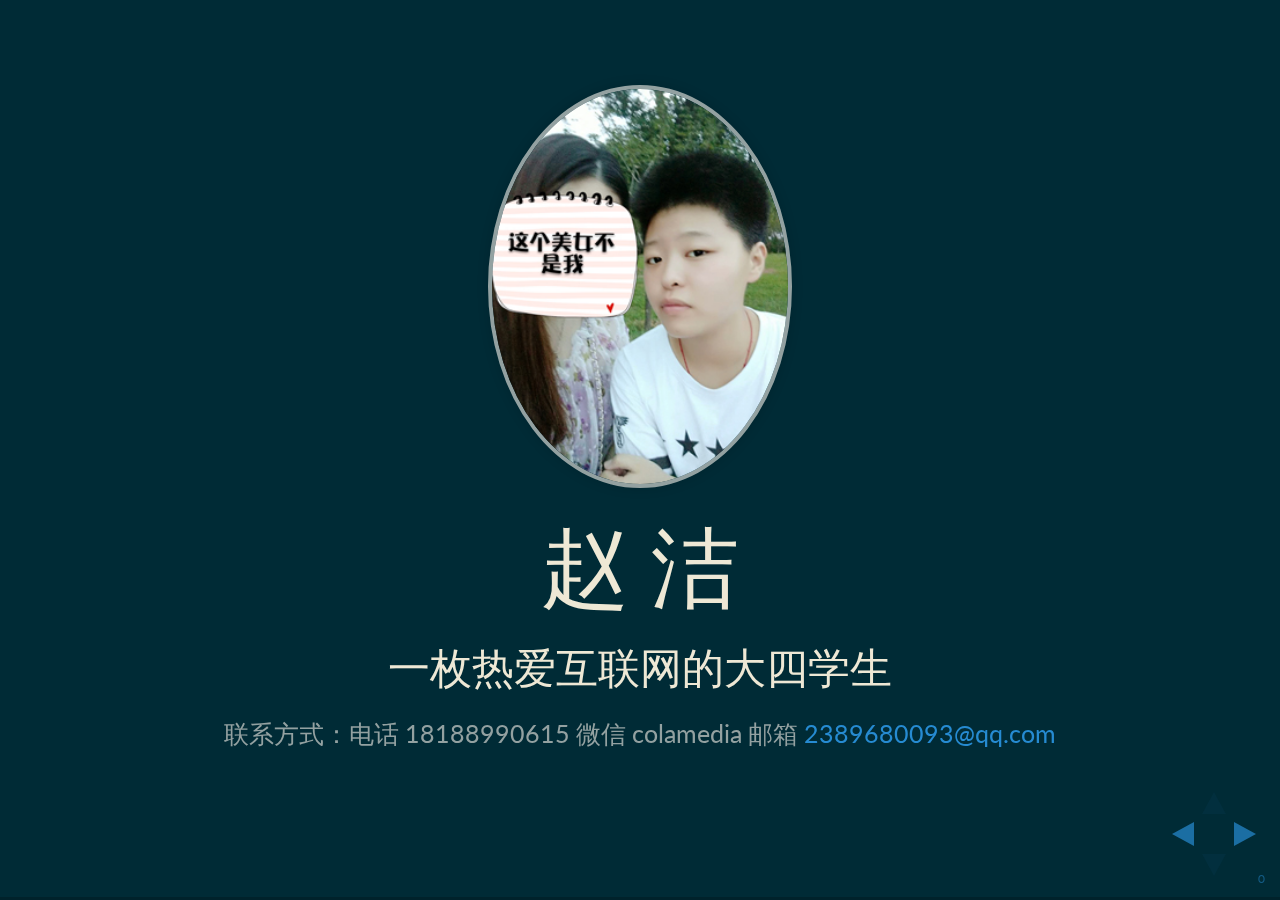
==== instruction/instruction.html @ 1c8920a0 "update 2.0" ====
<!doctype html>
<html lang="en">

	<head>
		<meta charset="utf-8">

		<title>简历</title>

		<meta name="description" content="A resume of ZhaoJie and thanks for reveal.js framework">
		<meta name="author" content="zhaoJie">

		<meta name="apple-mobile-web-app-capable" content="yes" />
		<meta name="apple-mobile-web-app-status-bar-style" content="black-translucent" />

		<meta name="viewport" content="width=device-width, initial-scale=1.0, maximum-scale=1.0, user-scalable=no, minimal-ui">

		<link rel="stylesheet" href="css/reveal.css">
		<link rel="stylesheet" href="css/theme/moon.css" id="theme">

		<!-- Printing and PDF exports -->
		<script>
			var link = document.createElement( 'link' );
			link.rel = 'stylesheet';
			link.type = 'text/css';
			link.href = window.location.search.match( /print-pdf/gi ) ? 'css/print/pdf.css' : 'css/print/paper.css';
			document.getElementsByTagName( 'head' )[0].appendChild( link );
		</script>

		<!--[if lt IE 9]>
		<script src="lib/js/html5shiv.js"></script>
		<![endif]-->
	</head>

	<body>

		<div class="reveal">
			<div class="slides">
				<section>
					<img src="images/me.jpg" />
					<h2>赵 洁</h2>
					<h4>一枚热爱互联网的大四学生</h4>
					<p>
						<small>联系方式：电话 18188990615 微信 colamedia 邮箱 <a href="mailto:2389680093@qq.com">2389680093@qq.com</a></small>
					</p>
				</section>

				<section>
					<h2>学习经历</h2>
					<h4>湖南师范大学<br/>
						新媒体与信息网络专业（2012-2016）</h4>
					<p>主要课程：网络技术基础、移动互联网技术、网页设计、Access数据库、C语言；传播统计学、新媒体理论、网络互动、网络传播学、新媒体经营、电子商务；Photoshop图像处理、3DMAX动画制作、视频剪辑与后期特效等；</p>
				
				</section>
					<section>
						<h2>已学的前端技能</h2>
						<p>HTML、CSS(3)、javascript</p>
						<p>可快速的手写代码(通常用sublime text3)将设计稿转成网页，并添加网页交互</p>
					</section>
				<section>
					<h2>证书与荣誉</h2>
					<p>
						全国计算机等考二级C语言、全国计算机等考二级vfp数据库、全国计算机等考二级web程序设计（自学考了91）；英语六级；省级学术刊物发表关于新媒体论文；
					</p>
				</section>

				<section>
					<h2>实习经历</h2>
					<p>
						<em>2014.7-2014.9</em>　在长沙南广互动有限公司实习网页设计
					</p>
					<p>
					<em>2015.5-2015.8</em>　在湖南广电总台实习新媒体运营　　　
					</p>
					<p>
					<em>2014.5-2014.7</em>　在湖南大学千年弦歌团队做前端开发　
					</p>
				</section>

				<section>
					<h2>其它说明</h2>
					<p class="ano_instruction">
						学习前端的道路上看过很多国内普及前端的书和视频教程，也啃过国外的大部头。然而，自学get到的知识像一粒粒珠子一样分散且进步较慢，希望芒果能给予我一个关于前端开发的实习机会，我一定带着十二分热情参与到部门工作中，踏实认真的完成每一个任务，使知识珠子能够通过实践经验串联起来。
					</p>
					<p class="ano_instruction">PS.大四11月底开学，且开学后仅每周五下午有课，因此可跟团队长期实习。</p>
				</section>
				<section style="text-align: left;">
					<h1>Thanks!</h1>
					<h3>真诚希望HR能给我一个实习的机会，加入到芒果大家庭中，让梦想在芒果启航。</h3>
				</section>
			</div>
		</div>

		<script src="lib/js/head.min.js"></script>
		<script src="js/reveal.js"></script>

		<script>

			// Full list of configuration options available at:
			// https://github.com/hakimel/reveal.js#configuration
			Reveal.initialize({
				controls: true,
				progress: true,
				history: true,
				center: true,

				transition: 'slide', // none/fade/slide/convex/concave/zoom
 // Enable slide navigation via mouse wheel
                mouseWheel: true,
				loop: true,
                slideNumber: true,
				// Optional reveal.js plugins
				dependencies: [
					{ src: 'lib/js/classList.js', condition: function() { return !document.body.classList; } },
					{ src: 'plugin/markdown/marked.js', condition: function() { return !!document.querySelector( '[data-markdown]' ); } },
					{ src: 'plugin/markdown/markdown.js', condition: function() { return !!document.querySelector( '[data-markdown]' ); } },
					{ src: 'plugin/highlight/highlight.js', async: true, condition: function() { return !!document.querySelector( 'pre code' ); }, callback: function() { hljs.initHighlightingOnLoad(); } },
					{ src: 'plugin/zoom-js/zoom.js', async: true },
					{ src: 'plugin/notes/notes.js', async: true }
				]
			});

		</script>

	</body>
</html>
---- instruction/css/reveal.css ----
/*!
 * reveal.js
 * http://lab.hakim.se/reveal-js
 * MIT licensed
 *
 * Copyright (C) 2015 Hakim El Hattab, http://hakim.se
 */
/*********************************************
 * RESET STYLES
 *********************************************/
html, body, .reveal div, .reveal span, .reveal applet, .reveal object, .reveal iframe, .reveal h1, .reveal h2, .reveal h3, .reveal h4, .reveal h5, .reveal h6, .reveal p, .reveal blockquote, .reveal pre, .reveal a, .reveal abbr, .reveal acronym, .reveal address, .reveal big, .reveal cite, .reveal code, .reveal del, .reveal dfn, .reveal em, .reveal img, .reveal ins, .reveal kbd, .reveal q, .reveal s, .reveal samp, .reveal small, .reveal strike, .reveal strong, .reveal sub, .reveal sup, .reveal tt, .reveal var, .reveal b, .reveal u, .reveal center, .reveal dl, .reveal dt, .reveal dd, .reveal ol, .reveal ul, .reveal li, .reveal fieldset, .reveal form, .reveal label, .reveal legend, .reveal table, .reveal caption, .reveal tbody, .reveal tfoot, .reveal thead, .reveal tr, .reveal th, .reveal td, .reveal article, .reveal aside, .reveal canvas, .reveal details, .reveal embed, .reveal figure, .reveal figcaption, .reveal footer, .reveal header, .reveal hgroup, .reveal menu, .reveal nav, .reveal output, .reveal ruby, .reveal section, .reveal summary, .reveal time, .reveal mark, .reveal audio, video {
  margin: 0;
  padding: 0;
  border: 0;
  font-size: 100%;
  font: inherit;
  vertical-align: baseline; }

.reveal article, .reveal aside, .reveal details, .reveal figcaption, .reveal figure, .reveal footer, .reveal header, .reveal hgroup, .reveal menu, .reveal nav, .reveal section {
  display: block; }

/*********************************************
 * GLOBAL STYLES
 *********************************************/
html, body {
  width: 100%;
  height: 100%;
  overflow: hidden; }

body {
  position: relative;
  line-height: 1;
  background-color: #fff;
  color: #000; }

::-moz-selection {
  background: #FF5E99;
  color: #fff;
  text-shadow: none; }

::selection {
  background: #FF5E99;
  color: #fff;
  text-shadow: none; }

/*********************************************
 * VIEW FRAGMENTS
 *********************************************/
.reveal .slides section .fragment {
  opacity: 0;
  visibility: hidden;
  -webkit-transition: all 0.2s ease;
          transition: all 0.2s ease; }
  .reveal .slides section .fragment.visible {
    opacity: 1;
    visibility: visible; }

.reveal .slides section .fragment.grow {
  opacity: 1;
  visibility: visible; }
  .reveal .slides section .fragment.grow.visible {
    -webkit-transform: scale(1.3);
        -ms-transform: scale(1.3);
            transform: scale(1.3); }

.reveal .slides section .fragment.shrink {
  opacity: 1;
  visibility: visible; }
  .reveal .slides section .fragment.shrink.visible {
    -webkit-transform: scale(0.7);
        -ms-transform: scale(0.7);
            transform: scale(0.7); }

.reveal .slides section .fragment.zoom-in {
  -webkit-transform: scale(0.1);
      -ms-transform: scale(0.1);
          transform: scale(0.1); }
  .reveal .slides section .fragment.zoom-in.visible {
    -webkit-transform: scale(1);
        -ms-transform: scale(1);
            transform: scale(1); }

.reveal .slides section .fragment.roll-in {
  -webkit-transform: rotateX(90deg);
          transform: rotateX(90deg); }
  .reveal .slides section .fragment.roll-in.visible {
    -webkit-transform: rotateX(0);
            transform: rotateX(0); }

.reveal .slides section .fragment.fade-out {
  opacity: 1;
  visibility: visible; }
  .reveal .slides section .fragment.fade-out.visible {
    opacity: 0;
    visibility: hidden; }

.reveal .slides section .fragment.semi-fade-out {
  opacity: 1;
  visibility: visible; }
  .reveal .slides section .fragment.semi-fade-out.visible {
    opacity: 0.5;
    visibility: visible; }

.reveal .slides section .fragment.strike {
  opacity: 1; }
  .reveal .slides section .fragment.strike.visible {
    text-decoration: line-through; }

.reveal .slides section .fragment.current-visible {
  opacity: 0;
  visibility: hidden; }
  .reveal .slides section .fragment.current-visible.current-fragment {
    opacity: 1;
    visibility: visible; }

.reveal .slides section .fragment.highlight-red, .reveal .slides section .fragment.highlight-current-red, .reveal .slides section .fragment.highlight-green, .reveal .slides section .fragment.highlight-current-green, .reveal .slides section .fragment.highlight-blue, .reveal .slides section .fragment.highlight-current-blue {
  opacity: 1;
  visibility: visible; }

.reveal .slides section .fragment.highlight-red.visible {
  color: #ff2c2d; }

.reveal .slides section .fragment.highlight-green.visible {
  color: #17ff2e; }

.reveal .slides section .fragment.highlight-blue.visible {
  color: #1b91ff; }

.reveal .slides section .fragment.highlight-current-red.current-fragment {
  color: #ff2c2d; }

.reveal .slides section .fragment.highlight-current-green.current-fragment {
  color: #17ff2e; }

.reveal .slides section .fragment.highlight-current-blue.current-fragment {
  color: #1b91ff; }

/*********************************************
 * DEFAULT ELEMENT STYLES
 *********************************************/
/* Fixes issue in Chrome where italic fonts did not appear when printing to PDF */
.reveal:after {
  content: '';
  font-style: italic; }

.reveal iframe {
  z-index: 1; }

/** Prevents layering issues in certain browser/transition combinations */
.reveal a {
  position: relative; }

.reveal .stretch {
  max-width: none;
  max-height: none; }

.reveal pre.stretch code {
  height: 100%;
  max-height: 100%;
  -moz-box-sizing: border-box;
       box-sizing: border-box; }

/*********************************************
 * CONTROLS
 *********************************************/
.reveal .controls {
  display: none;
  position: fixed;
  width: 110px;
  height: 110px;
  z-index: 30;
  right: 10px;
  bottom: 10px;
  -webkit-user-select: none; }

.reveal .controls div {
  position: absolute;
  opacity: 0.05;
  width: 0;
  height: 0;
  border: 12px solid transparent;
  -webkit-transform: scale(0.9999);
      -ms-transform: scale(0.9999);
          transform: scale(0.9999);
  -webkit-transition: all 0.2s ease;
          transition: all 0.2s ease;
  -webkit-tap-highlight-color: rgba(0, 0, 0, 0); }

.reveal .controls div.enabled {
  opacity: 0.7;
  cursor: pointer; }

.reveal .controls div.enabled:active {
  margin-top: 1px; }

.reveal .controls div.navigate-left {
  top: 42px;
  border-right-width: 22px;
  border-right-color: #000; }

.reveal .controls div.navigate-left.fragmented {
  opacity: 0.3; }

.reveal .controls div.navigate-right {
  left: 74px;
  top: 42px;
  border-left-width: 22px;
  border-left-color: #000; }

.reveal .controls div.navigate-right.fragmented {
  opacity: 0.3; }

.reveal .controls div.navigate-up {
  left: 42px;
  border-bottom-width: 22px;
  border-bottom-color: #000; }

.reveal .controls div.navigate-up.fragmented {
  opacity: 0.3; }

.reveal .controls div.navigate-down {
  left: 42px;
  top: 74px;
  border-top-width: 22px;
  border-top-color: #000; }

.reveal .controls div.navigate-down.fragmented {
  opacity: 0.3; }

/*********************************************
 * PROGRESS BAR
 *********************************************/
.reveal .progress {
  position: fixed;
  display: none;
  height: 3px;
  width: 100%;
  bottom: 0;
  left: 0;
  z-index: 10;
  background-color: rgba(0, 0, 0, 0.2); }

.reveal .progress:after {
  content: '';
  display: block;
  position: absolute;
  height: 20px;
  width: 100%;
  top: -20px; }

.reveal .progress span {
  display: block;
  height: 100%;
  width: 0px;
  background-color: #000;
  -webkit-transition: width 800ms cubic-bezier(0.26, 0.86, 0.44, 0.985);
          transition: width 800ms cubic-bezier(0.26, 0.86, 0.44, 0.985); }

/*********************************************
 * SLIDE NUMBER
 *********************************************/
.reveal .slide-number {
  position: fixed;
  display: block;
  right: 15px;
  bottom: 15px;
  opacity: 0.5;
  z-index: 31;
  font-size: 12px; }

/*********************************************
 * SLIDES
 *********************************************/
.reveal {
  position: relative;
  width: 100%;
  height: 100%;
  -ms-touch-action: none;
      touch-action: none; }

.reveal .slides {
  position: absolute;
  width: 100%;
  height: 100%;
  top: 0;
  right: 0;
  bottom: 0;
  left: 0;
  margin: auto;
  overflow: visible;
  z-index: 1;
  text-align: center;
  -webkit-perspective: 600px;
          perspective: 600px;
  -webkit-perspective-origin: 50% 40%;
          perspective-origin: 50% 40%; }

.reveal .slides > section {
  -ms-perspective: 600px; }

.reveal .slides > section, .reveal .slides > section > section {
  display: none;
  position: absolute;
  width: 100%;
  padding: 20px 0px;
  z-index: 10;
  -webkit-transform-style: preserve-3d;
          transform-style: preserve-3d;
  -webkit-transition: -webkit-transform-origin 800ms cubic-bezier(0.26, 0.86, 0.44, 0.985), -webkit-transform 800ms cubic-bezier(0.26, 0.86, 0.44, 0.985), visibility 800ms cubic-bezier(0.26, 0.86, 0.44, 0.985), opacity 800ms cubic-bezier(0.26, 0.86, 0.44, 0.985);
          transition: -ms-transform-origin 800ms cubic-bezier(0.26, 0.86, 0.44, 0.985), transform 800ms cubic-bezier(0.26, 0.86, 0.44, 0.985), visibility 800ms cubic-bezier(0.26, 0.86, 0.44, 0.985), opacity 800ms cubic-bezier(0.26, 0.86, 0.44, 0.985);
          transition: transform-origin 800ms cubic-bezier(0.26, 0.86, 0.44, 0.985), transform 800ms cubic-bezier(0.26, 0.86, 0.44, 0.985), visibility 800ms cubic-bezier(0.26, 0.86, 0.44, 0.985), opacity 800ms cubic-bezier(0.26, 0.86, 0.44, 0.985); }

/* Global transition speed settings */
.reveal[data-transition-speed="fast"] .slides section {
  -webkit-transition-duration: 400ms;
          transition-duration: 400ms; }

.reveal[data-transition-speed="slow"] .slides section {
  -webkit-transition-duration: 1200ms;
          transition-duration: 1200ms; }

/* Slide-specific transition speed overrides */
.reveal .slides section[data-transition-speed="fast"] {
  -webkit-transition-duration: 400ms;
          transition-duration: 400ms; }

.reveal .slides section[data-transition-speed="slow"] {
  -webkit-transition-duration: 1200ms;
          transition-duration: 1200ms; }

.reveal .slides > section.stack {
  padding-top: 0;
  padding-bottom: 0; }

.reveal .slides > section.present, .reveal .slides > section > section.present {
  display: block;
  z-index: 11;
  opacity: 1; }

.reveal.center, .reveal.center .slides, .reveal.center .slides section {
  min-height: 0 !important; }

/* Don't allow interaction with invisible slides */
.reveal .slides > section.future, .reveal .slides > section > section.future, .reveal .slides > section.past, .reveal .slides > section > section.past {
  pointer-events: none; }

.reveal.overview .slides > section, .reveal.overview .slides > section > section {
  pointer-events: auto; }

.reveal .slides > section.past, .reveal .slides > section.future, .reveal .slides > section > section.past, .reveal .slides > section > section.future {
  opacity: 0; }

/*********************************************
 * SLIDE TRANSITION
 * Aliased 'linear' for backwards compatibility
 *********************************************/
.reveal.slide section, .reveal.linear section {
  -webkit-backface-visibility: hidden;
          backface-visibility: hidden; }

.reveal .slides > section[data-transition=slide].past, .reveal.slide .slides > section:not([data-transition]).past, .reveal .slides > section[data-transition=linear].past, .reveal.linear .slides > section:not([data-transition]).past {
  -webkit-transform: translate(-150%, 0);
      -ms-transform: translate(-150%, 0);
          transform: translate(-150%, 0); }

.reveal .slides > section[data-transition=slide].future, .reveal.slide .slides > section:not([data-transition]).future, .reveal .slides > section[data-transition=linear].future, .reveal.linear .slides > section:not([data-transition]).future {
  -webkit-transform: translate(150%, 0);
      -ms-transform: translate(150%, 0);
          transform: translate(150%, 0); }

.reveal .slides > section > section[data-transition=slide].past, .reveal.slide .slides > section > section:not([data-transition]).past, .reveal .slides > section > section[data-transition=linear].past, .reveal.linear .slides > section > section:not([data-transition]).past {
  -webkit-transform: translate(0, -150%);
      -ms-transform: translate(0, -150%);
          transform: translate(0, -150%); }

.reveal .slides > section > section[data-transition=slide].future, .reveal.slide .slides > section > section:not([data-transition]).future, .reveal .slides > section > section[data-transition=linear].future, .reveal.linear .slides > section > section:not([data-transition]).future {
  -webkit-transform: translate(0, 150%);
      -ms-transform: translate(0, 150%);
          transform: translate(0, 150%); }

/*********************************************
 * CONVEX TRANSITION
 * Aliased 'default' for backwards compatibility
 *********************************************/
.reveal .slides > section[data-transition=default].past, .reveal.default .slides > section:not([data-transition]).past, .reveal .slides > section[data-transition=convex].past, .reveal.convex .slides > section:not([data-transition]).past {
  -webkit-transform: translate3d(-100%, 0, 0) rotateY(-90deg) translate3d(-100%, 0, 0);
          transform: translate3d(-100%, 0, 0) rotateY(-90deg) translate3d(-100%, 0, 0); }

.reveal .slides > section[data-transition=default].future, .reveal.default .slides > section:not([data-transition]).future, .reveal .slides > section[data-transition=convex].future, .reveal.convex .slides > section:not([data-transition]).future {
  -webkit-transform: translate3d(100%, 0, 0) rotateY(90deg) translate3d(100%, 0, 0);
          transform: translate3d(100%, 0, 0) rotateY(90deg) translate3d(100%, 0, 0); }

.reveal .slides > section > section[data-transition=default].past, .reveal.default .slides > section > section:not([data-transition]).past, .reveal .slides > section > section[data-transition=convex].past, .reveal.convex .slides > section > section:not([data-transition]).past {
  -webkit-transform: translate3d(0, -300px, 0) rotateX(70deg) translate3d(0, -300px, 0);
          transform: translate3d(0, -300px, 0) rotateX(70deg) translate3d(0, -300px, 0); }

.reveal .slides > section > section[data-transition=default].future, .reveal.default .slides > section > section:not([data-transition]).future, .reveal .slides > section > section[data-transition=convex].future, .reveal.convex .slides > section > section:not([data-transition]).future {
  -webkit-transform: translate3d(0, 300px, 0) rotateX(-70deg) translate3d(0, 300px, 0);
          transform: translate3d(0, 300px, 0) rotateX(-70deg) translate3d(0, 300px, 0); }

/*********************************************
 * CONCAVE TRANSITION
 *********************************************/
.reveal .slides > section[data-transition=concave].past, .reveal.concave .slides > section:not([data-transition]).past {
  -webkit-transform: translate3d(-100%, 0, 0) rotateY(90deg) translate3d(-100%, 0, 0);
          transform: translate3d(-100%, 0, 0) rotateY(90deg) translate3d(-100%, 0, 0); }

.reveal .slides > section[data-transition=concave].future, .reveal.concave .slides > section:not([data-transition]).future {
  -webkit-transform: translate3d(100%, 0, 0) rotateY(-90deg) translate3d(100%, 0, 0);
          transform: translate3d(100%, 0, 0) rotateY(-90deg) translate3d(100%, 0, 0); }

.reveal .slides > section > section[data-transition=concave].past, .reveal.concave .slides > section > section:not([data-transition]).past {
  -webkit-transform: translate3d(0, -80%, 0) rotateX(-70deg) translate3d(0, -80%, 0);
          transform: translate3d(0, -80%, 0) rotateX(-70deg) translate3d(0, -80%, 0); }

.reveal .slides > section > section[data-transition=concave].future, .reveal.concave .slides > section > section:not([data-transition]).future {
  -webkit-transform: translate3d(0, 80%, 0) rotateX(70deg) translate3d(0, 80%, 0);
          transform: translate3d(0, 80%, 0) rotateX(70deg) translate3d(0, 80%, 0); }

/*********************************************
 * ZOOM TRANSITION
 *********************************************/
.reveal .slides > section[data-transition=zoom], .reveal.zoom .slides > section:not([data-transition]) {
  -webkit-transition-timing-function: ease;
          transition-timing-function: ease; }

.reveal .slides > section[data-transition=zoom].past, .reveal.zoom .slides > section:not([data-transition]).past {
  visibility: hidden;
  -webkit-transform: scale(16);
      -ms-transform: scale(16);
          transform: scale(16); }

.reveal .slides > section[data-transition=zoom].future, .reveal.zoom .slides > section:not([data-transition]).future {
  visibility: hidden;
  -webkit-transform: scale(0.2);
      -ms-transform: scale(0.2);
          transform: scale(0.2); }

.reveal .slides > section > section[data-transition=zoom].past, .reveal.zoom .slides > section > section:not([data-transition]).past {
  -webkit-transform: translate(0, -150%);
      -ms-transform: translate(0, -150%);
          transform: translate(0, -150%); }

.reveal .slides > section > section[data-transition=zoom].future, .reveal.zoom .slides > section > section:not([data-transition]).future {
  -webkit-transform: translate(0, 150%);
      -ms-transform: translate(0, 150%);
          transform: translate(0, 150%); }

/*********************************************
 * CUBE TRANSITION
 *********************************************/
.reveal.cube .slides {
  -webkit-perspective: 1300px;
          perspective: 1300px; }

.reveal.cube .slides section {
  padding: 30px;
  min-height: 700px;
  -webkit-backface-visibility: hidden;
          backface-visibility: hidden;
  -moz-box-sizing: border-box;
       box-sizing: border-box; }

.reveal.center.cube .slides section {
  min-height: 0; }

.reveal.cube .slides section:not(.stack):before {
  content: '';
  position: absolute;
  display: block;
  width: 100%;
  height: 100%;
  left: 0;
  top: 0;
  background: rgba(0, 0, 0, 0.1);
  border-radius: 4px;
  -webkit-transform: translateZ(-20px);
          transform: translateZ(-20px); }

.reveal.cube .slides section:not(.stack):after {
  content: '';
  position: absolute;
  display: block;
  width: 90%;
  height: 30px;
  left: 5%;
  bottom: 0;
  background: none;
  z-index: 1;
  border-radius: 4px;
  box-shadow: 0px 95px 25px rgba(0, 0, 0, 0.2);
  -webkit-transform: translateZ(-90px) rotateX(65deg);
          transform: translateZ(-90px) rotateX(65deg); }

.reveal.cube .slides > section.stack {
  padding: 0;
  background: none; }

.reveal.cube .slides > section.past {
  -webkit-transform-origin: 100% 0%;
      -ms-transform-origin: 100% 0%;
          transform-origin: 100% 0%;
  -webkit-transform: translate3d(-100%, 0, 0) rotateY(-90deg);
          transform: translate3d(-100%, 0, 0) rotateY(-90deg); }

.reveal.cube .slides > section.future {
  -webkit-transform-origin: 0% 0%;
      -ms-transform-origin: 0% 0%;
          transform-origin: 0% 0%;
  -webkit-transform: translate3d(100%, 0, 0) rotateY(90deg);
          transform: translate3d(100%, 0, 0) rotateY(90deg); }

.reveal.cube .slides > section > section.past {
  -webkit-transform-origin: 0% 100%;
      -ms-transform-origin: 0% 100%;
          transform-origin: 0% 100%;
  -webkit-transform: translate3d(0, -100%, 0) rotateX(90deg);
          transform: translate3d(0, -100%, 0) rotateX(90deg); }

.reveal.cube .slides > section > section.future {
  -webkit-transform-origin: 0% 0%;
      -ms-transform-origin: 0% 0%;
          transform-origin: 0% 0%;
  -webkit-transform: translate3d(0, 100%, 0) rotateX(-90deg);
          transform: translate3d(0, 100%, 0) rotateX(-90deg); }

/*********************************************
 * PAGE TRANSITION
 *********************************************/
.reveal.page .slides {
  -webkit-perspective-origin: 0% 50%;
          perspective-origin: 0% 50%;
  -webkit-perspective: 3000px;
          perspective: 3000px; }

.reveal.page .slides section {
  padding: 30px;
  min-height: 700px;
  -moz-box-sizing: border-box;
       box-sizing: border-box; }

.reveal.page .slides section.past {
  z-index: 12; }

.reveal.page .slides section:not(.stack):before {
  content: '';
  position: absolute;
  display: block;
  width: 100%;
  height: 100%;
  left: 0;
  top: 0;
  background: rgba(0, 0, 0, 0.1);
  -webkit-transform: translateZ(-20px);
          transform: translateZ(-20px); }

.reveal.page .slides section:not(.stack):after {
  content: '';
  position: absolute;
  display: block;
  width: 90%;
  height: 30px;
  left: 5%;
  bottom: 0;
  background: none;
  z-index: 1;
  border-radius: 4px;
  box-shadow: 0px 95px 25px rgba(0, 0, 0, 0.2);
  -webkit-transform: translateZ(-90px) rotateX(65deg); }

.reveal.page .slides > section.stack {
  padding: 0;
  background: none; }

.reveal.page .slides > section.past {
  -webkit-transform-origin: 0% 0%;
      -ms-transform-origin: 0% 0%;
          transform-origin: 0% 0%;
  -webkit-transform: translate3d(-40%, 0, 0) rotateY(-80deg);
          transform: translate3d(-40%, 0, 0) rotateY(-80deg); }

.reveal.page .slides > section.future {
  -webkit-transform-origin: 100% 0%;
      -ms-transform-origin: 100% 0%;
          transform-origin: 100% 0%;
  -webkit-transform: translate3d(0, 0, 0);
          transform: translate3d(0, 0, 0); }

.reveal.page .slides > section > section.past {
  -webkit-transform-origin: 0% 0%;
      -ms-transform-origin: 0% 0%;
          transform-origin: 0% 0%;
  -webkit-transform: translate3d(0, -40%, 0) rotateX(80deg);
          transform: translate3d(0, -40%, 0) rotateX(80deg); }

.reveal.page .slides > section > section.future {
  -webkit-transform-origin: 0% 100%;
      -ms-transform-origin: 0% 100%;
          transform-origin: 0% 100%;
  -webkit-transform: translate3d(0, 0, 0);
          transform: translate3d(0, 0, 0); }

/*********************************************
 * FADE TRANSITION
 *********************************************/
.reveal .slides section[data-transition=fade], .reveal.fade .slides section:not([data-transition]), .reveal.fade .slides > section > section:not([data-transition]) {
  -webkit-transform: none;
      -ms-transform: none;
          transform: none;
  -webkit-transition: opacity 0.5s;
          transition: opacity 0.5s; }

.reveal.fade.overview .slides section, .reveal.fade.overview .slides > section > section {
  -webkit-transition: none;
          transition: none; }

/*********************************************
 * NO TRANSITION
 *********************************************/
.reveal .slides section[data-transition=none], .reveal.none .slides section:not([data-transition]) {
  -webkit-transform: none;
      -ms-transform: none;
          transform: none;
  -webkit-transition: none;
          transition: none; }

/*********************************************
 * OVERVIEW
 *********************************************/
.reveal.overview .slides {
  -webkit-perspective-origin: 50% 50%;
          perspective-origin: 50% 50%;
  -webkit-perspective: 700px;
          perspective: 700px; }

.reveal.overview .slides section {
  height: 700px;
  overflow: hidden;
  opacity: 1 !important;
  visibility: visible !important;
  cursor: pointer;
  background: rgba(0, 0, 0, 0.1);
  -moz-box-sizing: border-box;
       box-sizing: border-box; }

.reveal.overview .slides section, .reveal.overview-deactivating .slides section {
  -webkit-transition: none !important;
          transition: none !important; }

.reveal.overview .slides section .fragment {
  opacity: 1; }

.reveal.overview .slides section:after, .reveal.overview .slides section:before {
  display: none !important; }

.reveal.overview .slides section > section {
  opacity: 1;
  cursor: pointer; }

.reveal.overview .slides section:hover {
  background: rgba(0, 0, 0, 0.3); }

.reveal.overview .slides section.present {
  background: rgba(0, 0, 0, 0.3); }

.reveal.overview .slides > section.stack {
  padding: 0;
  top: 0 !important;
  background: none;
  overflow: visible; }

/*********************************************
 * PAUSED MODE
 *********************************************/
.reveal .pause-overlay {
  position: absolute;
  top: 0;
  left: 0;
  width: 100%;
  height: 100%;
  background: black;
  visibility: hidden;
  opacity: 0;
  z-index: 100;
  -webkit-transition: all 1s ease;
          transition: all 1s ease; }

.reveal.paused .pause-overlay {
  visibility: visible;
  opacity: 1; }

/*********************************************
 * FALLBACK
 *********************************************/
.no-transforms {
  overflow-y: auto; }

.no-transforms .reveal .slides {
  position: relative;
  width: 80%;
  height: auto !important;
  top: 0;
  left: 50%;
  margin: 0;
  text-align: center; }

.no-transforms .reveal .controls, .no-transforms .reveal .progress {
  display: none !important; }

.no-transforms .reveal .slides section {
  display: block !important;
  opacity: 1 !important;
  position: relative !important;
  height: auto;
  min-height: 0;
  top: 0;
  left: -50%;
  margin: 70px 0;
  -webkit-transform: none;
      -ms-transform: none;
          transform: none; }

.no-transforms .reveal .slides section section {
  left: 0; }

.reveal .no-transition, .reveal .no-transition * {
  -webkit-transition: none !important;
          transition: none !important; }

/*********************************************
 * PER-SLIDE BACKGROUNDS
 *********************************************/
.reveal > .backgrounds {
  position: absolute;
  width: 100%;
  height: 100%;
  top: 0;
  left: 0;
  -webkit-perspective: 600px;
          perspective: 600px; }

.reveal .slide-background {
  display: none;
  position: absolute;
  width: 100%;
  height: 100%;
  opacity: 0;
  visibility: hidden;
  background-color: rgba(0, 0, 0, 0);
  background-position: 50% 50%;
  background-repeat: no-repeat;
  background-size: cover;
  -webkit-transition: all 800ms cubic-bezier(0.26, 0.86, 0.44, 0.985);
          transition: all 800ms cubic-bezier(0.26, 0.86, 0.44, 0.985); }

.reveal .slide-background.stack {
  display: block; }

.reveal .slide-background.present {
  opacity: 1;
  visibility: visible; }

.print-pdf .reveal .slide-background {
  opacity: 1 !important;
  visibility: visible !important; }

/* Video backgrounds */
.reveal .slide-background video {
  position: absolute;
  width: 100%;
  height: 100%;
  max-width: none;
  max-height: none;
  top: 0;
  left: 0; }

/* Immediate transition style */
.reveal[data-background-transition=none] > .backgrounds .slide-background, .reveal > .backgrounds .slide-background[data-background-transition=none] {
  -webkit-transition: none;
          transition: none; }

/* Slide */
.reveal[data-background-transition=slide] > .backgrounds .slide-background, .reveal > .backgrounds .slide-background[data-background-transition=slide] {
  opacity: 1;
  -webkit-backface-visibility: hidden;
          backface-visibility: hidden; }

.reveal[data-background-transition=slide] > .backgrounds .slide-background.past, .reveal > .backgrounds .slide-background.past[data-background-transition=slide] {
  -webkit-transform: translate(-100%, 0);
      -ms-transform: translate(-100%, 0);
          transform: translate(-100%, 0); }

.reveal[data-background-transition=slide] > .backgrounds .slide-background.future, .reveal > .backgrounds .slide-background.future[data-background-transition=slide] {
  -webkit-transform: translate(100%, 0);
      -ms-transform: translate(100%, 0);
          transform: translate(100%, 0); }

.reveal[data-background-transition=slide] > .backgrounds .slide-background > .slide-background.past, .reveal > .backgrounds .slide-background > .slide-background.past[data-background-transition=slide] {
  -webkit-transform: translate(0, -100%);
      -ms-transform: translate(0, -100%);
          transform: translate(0, -100%); }

.reveal[data-background-transition=slide] > .backgrounds .slide-background > .slide-background.future, .reveal > .backgrounds .slide-background > .slide-background.future[data-background-transition=slide] {
  -webkit-transform: translate(0, 100%);
      -ms-transform: translate(0, 100%);
          transform: translate(0, 100%); }

/* Convex */
.reveal[data-background-transition=convex] > .backgrounds .slide-background.past, .reveal > .backgrounds .slide-background.past[data-background-transition=convex] {
  opacity: 0;
  -webkit-transform: translate3d(-100%, 0, 0) rotateY(-90deg) translate3d(-100%, 0, 0);
          transform: translate3d(-100%, 0, 0) rotateY(-90deg) translate3d(-100%, 0, 0); }

.reveal[data-background-transition=convex] > .backgrounds .slide-background.future, .reveal > .backgrounds .slide-background.future[data-background-transition=convex] {
  opacity: 0;
  -webkit-transform: translate3d(100%, 0, 0) rotateY(90deg) translate3d(100%, 0, 0);
          transform: translate3d(100%, 0, 0) rotateY(90deg) translate3d(100%, 0, 0); }

.reveal[data-background-transition=convex] > .backgrounds .slide-background > .slide-background.past, .reveal > .backgrounds .slide-background > .slide-background.past[data-background-transition=convex] {
  opacity: 0;
  -webkit-transform: translate3d(0, -100%, 0) rotateX(90deg) translate3d(0, -100%, 0);
          transform: translate3d(0, -100%, 0) rotateX(90deg) translate3d(0, -100%, 0); }

.reveal[data-background-transition=convex] > .backgrounds .slide-background > .slide-background.future, .reveal > .backgrounds .slide-background > .slide-background.future[data-background-transition=convex] {
  opacity: 0;
  -webkit-transform: translate3d(0, 100%, 0) rotateX(-90deg) translate3d(0, 100%, 0);
          transform: translate3d(0, 100%, 0) rotateX(-90deg) translate3d(0, 100%, 0); }

/* Concave */
.reveal[data-background-transition=concave] > .backgrounds .slide-background.past, .reveal > .backgrounds .slide-background.past[data-background-transition=concave] {
  opacity: 0;
  -webkit-transform: translate3d(-100%, 0, 0) rotateY(90deg) translate3d(-100%, 0, 0);
          transform: translate3d(-100%, 0, 0) rotateY(90deg) translate3d(-100%, 0, 0); }

.reveal[data-background-transition=concave] > .backgrounds .slide-background.future, .reveal > .backgrounds .slide-background.future[data-background-transition=concave] {
  opacity: 0;
  -webkit-transform: translate3d(100%, 0, 0) rotateY(-90deg) translate3d(100%, 0, 0);
          transform: translate3d(100%, 0, 0) rotateY(-90deg) translate3d(100%, 0, 0); }

.reveal[data-background-transition=concave] > .backgrounds .slide-background > .slide-background.past, .reveal > .backgrounds .slide-background > .slide-background.past[data-background-transition=concave] {
  opacity: 0;
  -webkit-transform: translate3d(0, -100%, 0) rotateX(-90deg) translate3d(0, -100%, 0);
          transform: translate3d(0, -100%, 0) rotateX(-90deg) translate3d(0, -100%, 0); }

.reveal[data-background-transition=concave] > .backgrounds .slide-background > .slide-background.future, .reveal > .backgrounds .slide-background > .slide-background.future[data-background-transition=concave] {
  opacity: 0;
  -webkit-transform: translate3d(0, 100%, 0) rotateX(90deg) translate3d(0, 100%, 0);
          transform: translate3d(0, 100%, 0) rotateX(90deg) translate3d(0, 100%, 0); }

/* Zoom */
.reveal[data-background-transition=zoom] > .backgrounds .slide-background, .reveal > .backgrounds .slide-background[data-background-transition=zoom] {
  -webkit-transition-timing-function: ease;
          transition-timing-function: ease; }

.reveal[data-background-transition=zoom] > .backgrounds .slide-background.past, .reveal > .backgrounds .slide-background.past[data-background-transition=zoom] {
  opacity: 0;
  visibility: hidden;
  -webkit-transform: scale(16);
      -ms-transform: scale(16);
          transform: scale(16); }

.reveal[data-background-transition=zoom] > .backgrounds .slide-background.future, .reveal > .backgrounds .slide-background.future[data-background-transition=zoom] {
  opacity: 0;
  visibility: hidden;
  -webkit-transform: scale(0.2);
      -ms-transform: scale(0.2);
          transform: scale(0.2); }

.reveal[data-background-transition=zoom] > .backgrounds .slide-background > .slide-background.past, .reveal > .backgrounds .slide-background > .slide-background.past[data-background-transition=zoom] {
  opacity: 0;
  visibility: hidden;
  -webkit-transform: scale(16);
      -ms-transform: scale(16);
          transform: scale(16); }

.reveal[data-background-transition=zoom] > .backgrounds .slide-background > .slide-background.future, .reveal > .backgrounds .slide-background > .slide-background.future[data-background-transition=zoom] {
  opacity: 0;
  visibility: hidden;
  -webkit-transform: scale(0.2);
      -ms-transform: scale(0.2);
          transform: scale(0.2); }

/* Global transition speed settings */
.reveal[data-transition-speed="fast"] > .backgrounds .slide-background {
  -webkit-transition-duration: 400ms;
          transition-duration: 400ms; }

.reveal[data-transition-speed="slow"] > .backgrounds .slide-background {
  -webkit-transition-duration: 1200ms;
          transition-duration: 1200ms; }

/*********************************************
 * RTL SUPPORT
 *********************************************/
.reveal.rtl .slides, .reveal.rtl .slides h1, .reveal.rtl .slides h2, .reveal.rtl .slides h3, .reveal.rtl .slides h4, .reveal.rtl .slides h5, .reveal.rtl .slides h6 {
  direction: rtl;
  font-family: sans-serif; }

.reveal.rtl pre, .reveal.rtl code {
  direction: ltr; }

.reveal.rtl ol, .reveal.rtl ul {
  text-align: right; }

.reveal.rtl .progress span {
  float: right; }

/*********************************************
 * PARALLAX BACKGROUND
 *********************************************/
.reveal.has-parallax-background .backgrounds {
  -webkit-transition: all 0.8s ease;
          transition: all 0.8s ease; }

/* Global transition speed settings */
.reveal.has-parallax-background[data-transition-speed="fast"] .backgrounds {
  -webkit-transition-duration: 400ms;
          transition-duration: 400ms; }

.reveal.has-parallax-background[data-transition-speed="slow"] .backgrounds {
  -webkit-transition-duration: 1200ms;
          transition-duration: 1200ms; }

/*********************************************
 * LINK PREVIEW OVERLAY
 *********************************************/
.reveal .overlay {
  position: absolute;
  top: 0;
  left: 0;
  width: 100%;
  height: 100%;
  z-index: 1000;
  background: rgba(0, 0, 0, 0.9);
  opacity: 0;
  visibility: hidden;
  -webkit-transition: all 0.3s ease;
          transition: all 0.3s ease; }

.reveal .overlay.visible {
  opacity: 1;
  visibility: visible; }

.reveal .overlay .spinner {
  position: absolute;
  display: block;
  top: 50%;
  left: 50%;
  width: 32px;
  height: 32px;
  margin: -16px 0 0 -16px;
  z-index: 10;
  background-image: url([data-uri]%2F%2F%2F6%2Bvr8nJybW1tcDAwOjo6Nvb26ioqKOjo7Ozs%2FLy8vz8%2FAAAAAAAAAAAACH%2FC05FVFNDQVBFMi4wAwEAAAAh%2FhpDcmVhdGVkIHdpdGggYWpheGxvYWQuaW5mbwAh%[base64]%2FV%2FnmOM82XiHRLYKhKP1oZmADdEAAAh%2BQQJCgAAACwAAAAAIAAgAAAE6hDISWlZpOrNp1lGNRSdRpDUolIGw5RUYhhHukqFu8DsrEyqnWThGvAmhVlteBvojpTDDBUEIFwMFBRAmBkSgOrBFZogCASwBDEY%2FCZSg7GSE0gSCjQBMVG023xWBhklAnoEdhQEfyNqMIcKjhRsjEdnezB%2BA4k8gTwJhFuiW4dokXiloUepBAp5qaKpp6%2BHo7aWW54wl7obvEe0kRuoplCGepwSx2jJvqHEmGt6whJpGpfJCHmOoNHKaHx61WiSR92E4lbFoq%2BB6QDtuetcaBPnW6%2BO7wDHpIiK9SaVK5GgV543tzjgGcghAgAh%[base64]%2B%2BG%2Bw48edZPK%2BM6hLJpQg484enXIdQFSS1u6UhksENEQAAIfkECQoAAAAsAAAAACAAIAAABOcQyEmpGKLqzWcZRVUQnZYg1aBSh2GUVEIQ2aQOE%2BG%2BcD4ntpWkZQj1JIiZIogDFFyHI0UxQwFugMSOFIPJftfVAEoZLBbcLEFhlQiqGp1Vd140AUklUN3eCA51C1EWMzMCezCBBmkxVIVHBWd3HHl9JQOIJSdSnJ0TDKChCwUJjoWMPaGqDKannasMo6WnM562R5YluZRwur0wpgqZE7NKUm%2BFNRPIhjBJxKZteWuIBMN4zRMIVIhffcgojwCF117i4nlLnY5ztRLsnOk%2BaV%2BoJY7V7m76PdkS4trKcdg0Zc0tTcKkRAAAIfkECQoAAAAsAAAAACAAIAAABO4QyEkpKqjqzScpRaVkXZWQEximw1BSCUEIlDohrft6cpKCk5xid5MNJTaAIkekKGQkWyKHkvhKsR7ARmitkAYDYRIbUQRQjWBwJRzChi9CRlBcY1UN4g0%[base64]%[base64]%2BE71SRQeyqUToLA7VxF0JDyIQh%2FMVVPMt1ECZlfcjZJ9mIKoaTl1MRIl5o4CUKXOwmyrCInCKqcWtvadL2SYhyASyNDJ0uIiRMDjI0Fd30%2FiI2UA5GSS5UDj2l6NoqgOgN4gksEBgYFf0FDqKgHnyZ9OX8HrgYHdHpcHQULXAS2qKpENRg7eAMLC7kTBaixUYFkKAzWAAnLC7FLVxLWDBLKCwaKTULgEwbLA4hJtOkSBNqITT3xEgfLpBtzE%2FjiuL04RGEBgwWhShRgQExHBAAh%2BQQJCgAAACwAAAAAIAAgAAAE7xDISWlSqerNpyJKhWRdlSAVoVLCWk6JKlAqAavhO9UkUHsqlE6CwO1cRdCQ8iEIfzFVTzLdRAmZX3I2SfZiCqGk5dTESJeaOAlClzsJsqwiJwiqnFrb2nS9kmIcgEsjQydLiIlHehhpejaIjzh9eomSjZR%[base64]%2BE71SRQeyqUToLA7VxF0JDyIQh%[base64]%2BE71SRQeyqUToLA7VxF0JDyIQh%2FMVVPMt1ECZlfcjZJ9mIKoaTl1MRIl5o4CUKXOwmyrCInCKqcWtvadL2SYhyASyNDJ0uIiUd6GAULDJCRiXo1CpGXDJOUjY%2BYip9DhToJA4RBLwMLCwVDfRgbBAaqqoZ1XBMHswsHtxtFaH1iqaoGNgAIxRpbFAgfPQSqpbgGBqUD1wBXeCYp1AYZ19JJOYgH1KwA4UBvQwXUBxPqVD9L3sbp2BNk2xvvFPJd%2BMFCN6HAAIKgNggY0KtEBAAh%[base64]%2BvsYMDAzZQPC9VCNkDWUhGkuE5PxJNwiUK4UfLzOlD4WvzAHaoG9nxPi5d%2BjYUqfAhhykOFwJWiAAAIfkECQoAAAAsAAAAACAAIAAABPAQyElpUqnqzaciSoVkXVUMFaFSwlpOCcMYlErAavhOMnNLNo8KsZsMZItJEIDIFSkLGQoQTNhIsFehRww2CQLKF0tYGKYSg%2BygsZIuNqJksKgbfgIGepNo2cIUB3V1B3IvNiBYNQaDSTtfhhx0CwVPI0UJe0%2Bbm4g5VgcGoqOcnjmjqDSdnhgEoamcsZuXO1aWQy8KAwOAuTYYGwi7w5h%2BKr0SJ8MFihpNbx%2B4Erq7BYBuzsdiH1jCAzoSfl0rVirNbRXlBBlLX%2BBP0XJLAPGzTkAuAOqb0WT5AH7OcdCm5B8TgRwSRKIHQtaLCwg1RAAAOwAAAAAAAAAAAA%3D%3D);
  visibility: visible;
  opacity: 0.6;
  -webkit-transition: all 0.3s ease;
          transition: all 0.3s ease; }

.reveal .overlay header {
  position: absolute;
  left: 0;
  top: 0;
  width: 100%;
  height: 40px;
  z-index: 2;
  border-bottom: 1px solid #222; }

.reveal .overlay header a {
  display: inline-block;
  width: 40px;
  height: 40px;
  padding: 0 10px;
  float: right;
  opacity: 0.6;
  -moz-box-sizing: border-box;
       box-sizing: border-box; }

.reveal .overlay header a:hover {
  opacity: 1; }

.reveal .overlay header a .icon {
  display: inline-block;
  width: 20px;
  height: 20px;
  background-position: 50% 50%;
  background-size: 100%;
  background-repeat: no-repeat; }

.reveal .overlay header a.close .icon {
  background-image: url([data-uri]); }

.reveal .overlay header a.external .icon {
  background-image: url([data-uri]); }

.reveal .overlay .viewport {
  position: absolute;
  top: 40px;
  right: 0;
  bottom: 0;
  left: 0; }

.reveal .overlay.overlay-preview .viewport iframe {
  width: 100%;
  height: 100%;
  max-width: 100%;
  max-height: 100%;
  border: 0;
  opacity: 0;
  visibility: hidden;
  -webkit-transition: all 0.3s ease;
          transition: all 0.3s ease; }

.reveal .overlay.overlay-preview.loaded .viewport iframe {
  opacity: 1;
  visibility: visible; }

.reveal .overlay.overlay-preview.loaded .spinner {
  opacity: 0;
  visibility: hidden;
  -webkit-transform: scale(0.2);
      -ms-transform: scale(0.2);
          transform: scale(0.2); }

.reveal .overlay.overlay-help .viewport {
  overflow: auto;
  color: #fff; }

.reveal .overlay.overlay-help .viewport .viewport-inner {
  width: 600px;
  margin: 0 auto;
  padding: 60px;
  text-align: center;
  letter-spacing: normal; }

.reveal .overlay.overlay-help .viewport .viewport-inner .title {
  font-size: 20px; }

.reveal .overlay.overlay-help .viewport .viewport-inner table {
  border: 1px solid #fff;
  border-collapse: collapse;
  font-size: 14px; }

.reveal .overlay.overlay-help .viewport .viewport-inner table th, .reveal .overlay.overlay-help .viewport .viewport-inner table td {
  width: 200px;
  padding: 10px;
  border: 1px solid #fff;
  vertical-align: middle; }

.reveal .overlay.overlay-help .viewport .viewport-inner table th {
  padding-top: 20px;
  padding-bottom: 20px; }

/*********************************************
 * PLAYBACK COMPONENT
 *********************************************/
.reveal .playback {
  position: fixed;
  left: 15px;
  bottom: 15px;
  z-index: 30;
  cursor: pointer;
  -webkit-transition: all 400ms ease;
          transition: all 400ms ease; }

.reveal.overview .playback {
  opacity: 0;
  visibility: hidden; }

/*********************************************
 * ROLLING LINKS
 *********************************************/
.reveal .roll {
  display: inline-block;
  line-height: 1.2;
  overflow: hidden;
  vertical-align: top;
  -webkit-perspective: 400px;
          perspective: 400px;
  -webkit-perspective-origin: 50% 50%;
          perspective-origin: 50% 50%; }

.reveal .roll:hover {
  background: none;
  text-shadow: none; }

.reveal .roll span {
  display: block;
  position: relative;
  padding: 0 2px;
  pointer-events: none;
  -webkit-transition: all 400ms ease;
          transition: all 400ms ease;
  -webkit-transform-origin: 50% 0%;
      -ms-transform-origin: 50% 0%;
          transform-origin: 50% 0%;
  -webkit-transform-style: preserve-3d;
          transform-style: preserve-3d;
  -webkit-backface-visibility: hidden;
          backface-visibility: hidden; }

.reveal .roll:hover span {
  background: rgba(0, 0, 0, 0.5);
  -webkit-transform: translate3d(0px, 0px, -45px) rotateX(90deg);
          transform: translate3d(0px, 0px, -45px) rotateX(90deg); }

.reveal .roll span:after {
  content: attr(data-title);
  display: block;
  position: absolute;
  left: 0;
  top: 0;
  padding: 0 2px;
  -webkit-backface-visibility: hidden;
          backface-visibility: hidden;
  -webkit-transform-origin: 50% 0%;
      -ms-transform-origin: 50% 0%;
          transform-origin: 50% 0%;
  -webkit-transform: translate3d(0px, 110%, 0px) rotateX(-90deg);
          transform: translate3d(0px, 110%, 0px) rotateX(-90deg); }

/*********************************************
 * SPEAKER NOTES
 *********************************************/
.reveal aside.notes {
  display: none; }

/*********************************************
 * ZOOM PLUGIN
 *********************************************/
.zoomed .reveal *, .zoomed .reveal *:before, .zoomed .reveal *:after {
  -webkit-backface-visibility: visible !important;
          backface-visibility: visible !important; }

.zoomed .reveal .progress, .zoomed .reveal .controls {
  opacity: 0; }

.zoomed .reveal .roll span {
  background: none; }

.zoomed .reveal .roll span:after {
  visibility: hidden; }
---- instruction/css/theme/moon.css ----
@import url(../../lib/font/league-gothic/league-gothic.css);
@import url(https://fonts.googleapis.com/css?family=Lato:400,700,400italic,700italic);

html * {
  color-profile: sRGB;
  rendering-intent: auto;
 }
 .ano_instruction{
  text-align: left; text-indent: 2em;
 }

/*********************************************
 * GLOBAL STYLES
 *********************************************/
body {
  background: #002b36;
  background-color: #002b36; }

.reveal {
  font-family: 'Lato', sans-serif;
  font-size: 36px;
  font-weight: normal;
  color: #93a1a1; }

::selection {
  color: #fff;
  background: #d33682;
  text-shadow: none; }

.reveal .slides > section, .reveal .slides > section > section {
  line-height: 1.3;
  font-weight: inherit; }

/*********************************************
 * HEADERS
 *********************************************/
.reveal h1, .reveal h2, .reveal h3, .reveal h4, .reveal h5, .reveal h6 {
  margin: 0 0 20px 0;
  color: #eee8d5;
  font-family: "微软雅黑";
  font-weight: normal;
  line-height: 1.2;
  letter-spacing: normal;
  text-transform: uppercase;
  text-shadow: none;
  word-wrap: break-word; }

.reveal h1 {
  font-size: 3.77em; }

.reveal h2 {
  font-size: 2.11em; }

.reveal h3 {
  font-size: 1.55em; }

.reveal h4 {
  font-size: 1em; }
  .reveal h5 {
  font-size: 0.8em; }

.reveal h1 {
  text-shadow: none; }

/*********************************************
 * OTHER
 *********************************************/
.reveal p {
  margin: 20px 0;
  line-height: 1.3; }

/* Ensure certain elements are never larger than the slide itself */
.reveal img, .reveal video, .reveal iframe {
  max-width: 95%;
  max-height: 95%;
 }

.reveal strong, .reveal b {
  font-weight: bold; }

.reveal em {
  font-style: italic; }

.reveal ol, .reveal dl, .reveal ul {
  display: inline-block;
  text-align: left;
  margin: 0 0 0 1em; }

.reveal ol {
  list-style-type: decimal; }

.reveal ul {
  list-style-type: disc; }

.reveal ul ul {
  list-style-type: square; }

.reveal ul ul ul {
  list-style-type: circle; }

.reveal ul ul, .reveal ul ol, .reveal ol ol, .reveal ol ul {
  display: block;
  margin-left: 40px; }

.reveal dt {
  font-weight: bold; }

.reveal dd {
  margin-left: 40px; }

.reveal q, .reveal blockquote {
  quotes: none; }

.reveal blockquote {
  display: block;
  position: relative;
  width: 70%;
  margin: 20px auto;
  padding: 5px;
  font-style: italic;
  background: rgba(255, 255, 255, 0.05);
  box-shadow: 0px 0px 2px rgba(0, 0, 0, 0.2); }

.reveal blockquote p:first-child, .reveal blockquote p:last-child {
  display: inline-block; }

.reveal q {
  font-style: italic; }

.reveal pre {
  display: block;
  position: relative;
  width: 90%;
  margin: 20px auto;
  text-align: left;
  font-size: 0.55em;
  font-family: monospace;
  line-height: 1.2em;
  word-wrap: break-word;
  box-shadow: 0px 0px 6px rgba(0, 0, 0, 0.3); }

.reveal code {
  font-family: monospace; }

.reveal pre code {
  display: block;
  padding: 5px;
  overflow: auto;
  max-height: 400px;
  word-wrap: normal;
  background: #3F3F3F;
  color: #DCDCDC; }

.reveal table {
  margin: auto;
  border-collapse: collapse;
  border-spacing: 0; }

.reveal table th {
  font-weight: bold; }

.reveal table th, .reveal table td {
  text-align: left;
  padding: 0.2em 0.5em 0.2em 0.5em;
  border-bottom: 1px solid; }

.reveal table tr:last-child td {
  border-bottom: none; }

.reveal sup {
  vertical-align: super; }

.reveal sub {
  vertical-align: sub; }

.reveal small {
  display: inline-block;
  font-size: 0.6em;
  line-height: 1.2em;
  vertical-align: top; }

.reveal small * {
  vertical-align: top; }

/*********************************************
 * LINKS
 *********************************************/
.reveal a {
  color: #268bd2;
  text-decoration: none;
  -webkit-transition: color 0.15s ease;
  -moz-transition: color 0.15s ease;
  transition: color 0.15s ease; }

.reveal a:hover {
  color: #78bae6;
  text-shadow: none;
  border: none; }

.reveal .roll span:after {
  color: #fff;
  background: #1a6291; }

/*********************************************
 * IMAGES
 *********************************************/
.reveal section img {
  margin: 15px 0px;
  background: rgba(255, 255, 255, 0.12);
  border: 4px solid #93a1a1;
  box-shadow: 0 0 10px rgba(0, 0, 0, 0.15);
  border-radius: 50%; }

.reveal a img {
  -webkit-transition: all 0.15s linear;
  -moz-transition: all 0.15s linear;
  transition: all 0.15s linear; }

.reveal a:hover img {
  background: rgba(255, 255, 255, 0.2);
  border-color: #268bd2;
  box-shadow: 0 0 20px rgba(0, 0, 0, 0.55); }

/*********************************************
 * NAVIGATION CONTROLS
 *********************************************/
.reveal .controls div.navigate-left, .reveal .controls div.navigate-left.enabled {
  border-right-color: #268bd2; }

.reveal .controls div.navigate-right, .reveal .controls div.navigate-right.enabled {
  border-left-color: #268bd2; }

.reveal .controls div.navigate-up, .reveal .controls div.navigate-up.enabled {
  border-bottom-color: #268bd2; }

.reveal .controls div.navigate-down, .reveal .controls div.navigate-down.enabled {
  border-top-color: #268bd2; }

.reveal .controls div.navigate-left.enabled:hover {
  border-right-color: #78bae6; }

.reveal .controls div.navigate-right.enabled:hover {
  border-left-color: #78bae6; }

.reveal .controls div.navigate-up.enabled:hover {
  border-bottom-color: #78bae6; }

.reveal .controls div.navigate-down.enabled:hover {
  border-top-color: #78bae6; }

/*********************************************
 * PROGRESS BAR
 *********************************************/
.reveal .progress {
  background: rgba(0, 0, 0, 0.2); }

.reveal .progress span {
  background: #268bd2;
  -webkit-transition: width 800ms cubic-bezier(0.26, 0.86, 0.44, 0.985);
  -moz-transition: width 800ms cubic-bezier(0.26, 0.86, 0.44, 0.985);
  transition: width 800ms cubic-bezier(0.26, 0.86, 0.44, 0.985); }

/*********************************************
 * SLIDE NUMBER
 *********************************************/
.reveal .slide-number {
  color: #268bd2; }
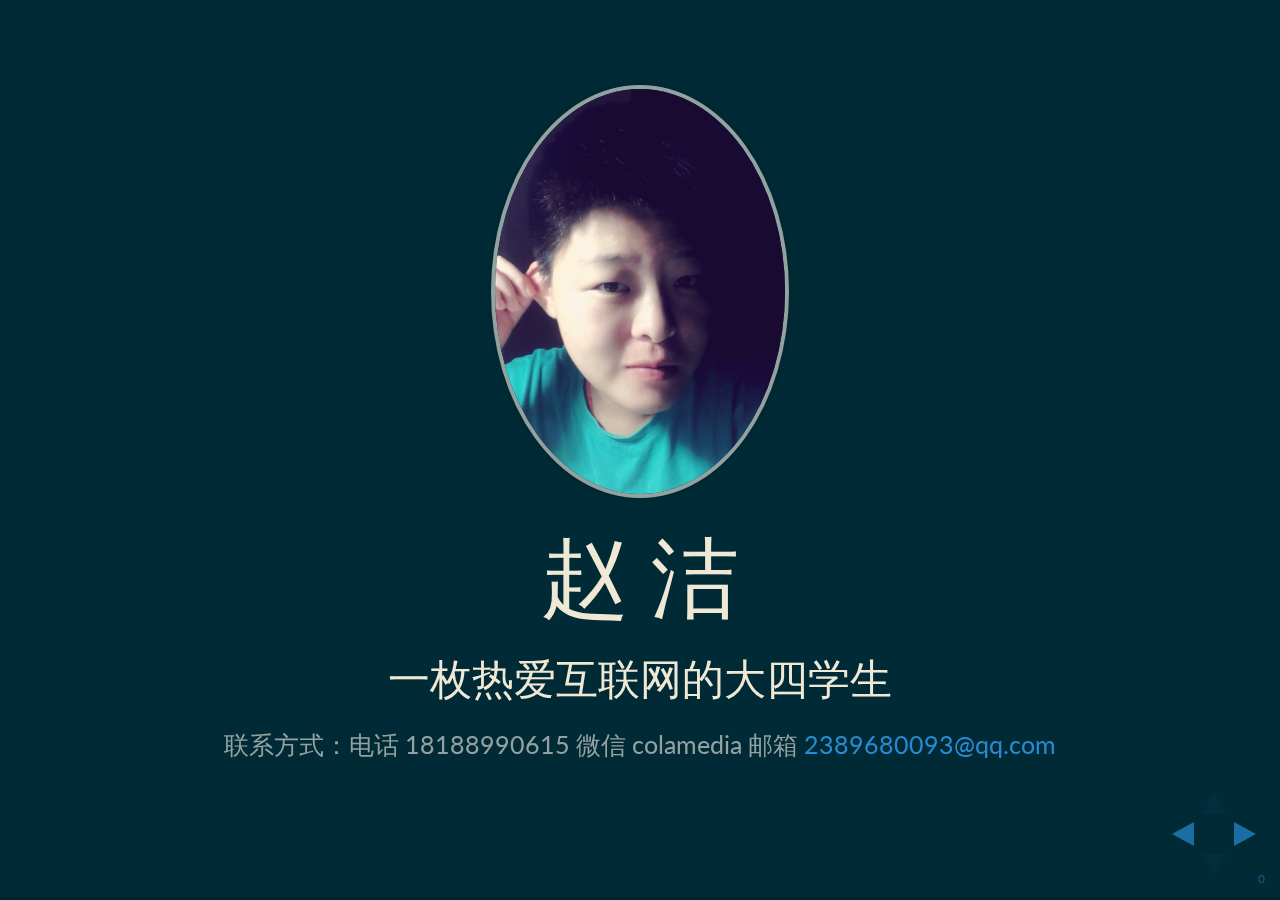
==== commit 9d4492c0: "size" ====
--- a/instruction/instruction.html
+++ b/instruction/instruction.html
@@ -36,7 +36,7 @@
 		<div class="reveal">
 			<div class="slides">
 				<section>
-					<img src="images/me.jpg" />
+					<img src="images/me.jpg" width="250" height="350" />
 					<h2>赵 洁</h2>
 					<h4>一枚热爱互联网的大四学生</h4>
 					<p>
